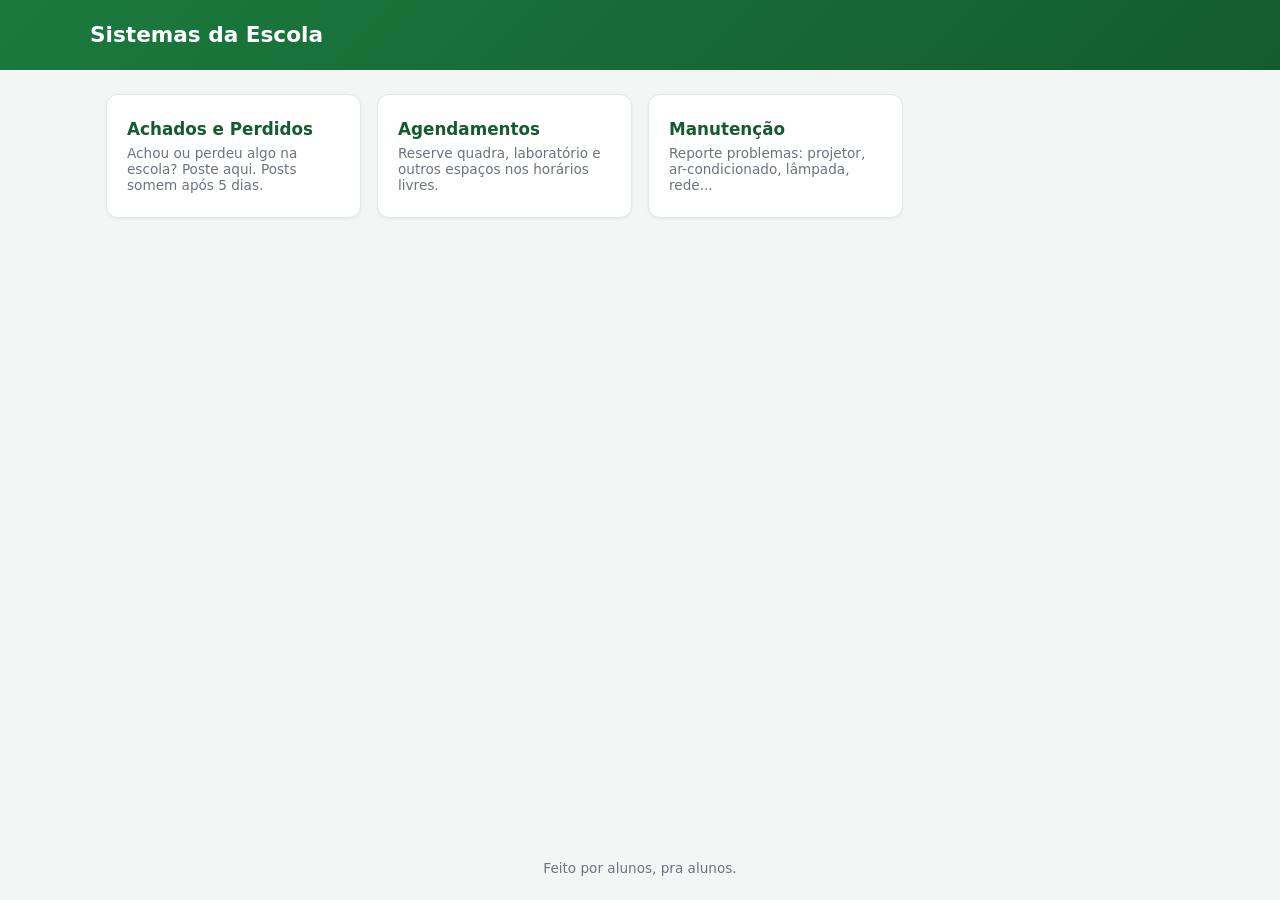
==== index.html @ 4308b47b "Remove link do calendario da turma do hub" ====
<!DOCTYPE html>
<html lang="pt-BR">
<head>
  <meta charset="UTF-8" />
  <meta name="viewport" content="width=device-width, initial-scale=1.0" />
  <title>Sistemas da Escola</title>
  <link rel="stylesheet" href="style.css" />
</head>
<body>
  <header>
    <div class="header-linha">
      <h1>Sistemas da Escola</h1>
    </div>
  </header>

  <main>
    <div class="hub">
      <a href="achados.html">
        <h2>Achados e Perdidos</h2>
        <p>Achou ou perdeu algo na escola? Poste aqui. Posts somem após 5 dias.</p>
      </a>
      <a href="agendamentos.html">
        <h2>Agendamentos</h2>
        <p>Reserve quadra, laboratório e outros espaços nos horários livres.</p>
      </a>
      <a href="manutencao.html">
        <h2>Manutenção</h2>
        <p>Reporte problemas: projetor, ar-condicionado, lâmpada, rede...</p>
      </a>
    </div>
  </main>

  <footer>
    <p>Feito por alunos, pra alunos.</p>
  </footer>
</body>
</html>
---- style.css ----
:root {
  --verde: #1b7a3d;
  --verde-escuro: #145c2e;
  --vermelho: #c0392b;
  --amarelo: #b8860b;
  --azul: #2563eb;
  --fundo: #f4f6f5;
  --card: #ffffff;
  --texto: #24292f;
  --texto-suave: #6b7280;
  --borda: #e2e8f0;
}

* { box-sizing: border-box; margin: 0; padding: 0; }

[hidden] { display: none !important; }

body {
  font-family: "Segoe UI", system-ui, -apple-system, sans-serif;
  background: var(--fundo);
  color: var(--texto);
  min-height: 100vh;
  display: flex;
  flex-direction: column;
}

header {
  background: linear-gradient(135deg, var(--verde), var(--verde-escuro));
  color: #fff;
  padding: 1.4rem 1rem;
}

header .header-linha {
  max-width: 1100px;
  margin: 0 auto;
  display: flex;
  align-items: center;
  gap: 1rem;
  flex-wrap: wrap;
}

header h1 { font-size: 1.35rem; flex: 1; }

.voltar {
  color: #fff;
  text-decoration: none;
  font-size: 0.9rem;
  opacity: 0.9;
}

.voltar:hover { opacity: 1; }

main {
  flex: 1;
  width: 100%;
  max-width: 1100px;
  margin: 0 auto;
  padding: 1.5rem 1rem 2.5rem;
  display: flex;
  flex-direction: column;
  gap: 1.5rem;
}

.card {
  background: var(--card);
  border: 1px solid var(--borda);
  border-radius: 12px;
  padding: 1.25rem 1.5rem;
  box-shadow: 0 1px 3px rgba(0, 0, 0, 0.06);
}

.card h2 { font-size: 1.1rem; margin-bottom: 1rem; }

/* ---- formulários ---- */

form.estilo {
  display: flex;
  flex-direction: column;
  gap: 0.85rem;
}

label {
  display: flex;
  flex-direction: column;
  gap: 0.3rem;
  font-size: 0.85rem;
  font-weight: 600;
  flex: 1;
}

input, textarea, select {
  font: inherit;
  font-weight: 400;
  padding: 0.55rem 0.7rem;
  border: 1px solid var(--borda);
  border-radius: 8px;
  background: var(--fundo);
  width: 100%;
}

input:focus, textarea:focus, select:focus {
  outline: 2px solid var(--verde);
  outline-offset: -1px;
}

.linha { display: flex; gap: 0.8rem; flex-wrap: wrap; }

button, .btn {
  font: inherit;
  font-weight: 600;
  padding: 0.55rem 1.2rem;
  border-radius: 8px;
  cursor: pointer;
  border: 0;
}

.btn-primario { background: var(--verde); color: #fff; }
.btn-primario:disabled { opacity: 0.6; cursor: wait; }
.btn-sec { background: var(--fundo); border: 1px solid var(--borda) !important; }
.btn-perigo { background: #fdecea; color: var(--vermelho); }
.btn-mini { padding: 0.3rem 0.7rem; font-size: 0.8rem; }

.dica { font-size: 0.78rem; color: var(--texto-suave); }

.feedback { font-size: 0.85rem; font-weight: 600; }
.feedback.ok { color: var(--verde); }
.feedback.erro { color: var(--vermelho); }

.vazio { color: var(--texto-suave); }

/* ---- toggle tipo (achados/perdidos) ---- */

.toggle { display: flex; gap: 0.5rem; margin-bottom: 1rem; }

.toggle button {
  flex: 1;
  padding: 0.7rem;
  border: 2px solid var(--borda);
  background: var(--fundo);
  border-radius: 10px;
  font-size: 0.95rem;
}

.toggle button.ativo { border-color: var(--verde); background: #eaf6ee; color: var(--verde-escuro); }
.toggle button.ativo.perdido { border-color: var(--vermelho); background: #fdecea; color: var(--vermelho); }

/* ---- feed de cards ---- */

.feed {
  display: grid;
  grid-template-columns: repeat(auto-fill, minmax(280px, 1fr));
  gap: 1rem;
}

.post {
  border: 1px solid var(--borda);
  border-radius: 10px;
  overflow: hidden;
  display: flex;
  flex-direction: column;
}

.post img {
  width: 100%;
  height: 180px;
  object-fit: cover;
  background: var(--fundo);
}

.post .corpo { padding: 0.9rem 1rem; display: flex; flex-direction: column; gap: 0.45rem; }

.tag {
  align-self: flex-start;
  font-size: 0.72rem;
  font-weight: 700;
  text-transform: uppercase;
  letter-spacing: 0.04em;
  padding: 0.2rem 0.6rem;
  border-radius: 999px;
}

.tag.achado { background: #eaf6ee; color: var(--verde-escuro); }
.tag.perdido { background: #fdecea; color: var(--vermelho); }
.tag.report { background: #fdf3dd; color: var(--amarelo); }

.post .campo { font-size: 0.85rem; }
.post .campo strong { color: var(--texto-suave); font-weight: 600; }

.post .rodape {
  margin-top: auto;
  padding-top: 0.5rem;
  font-size: 0.75rem;
  color: var(--texto-suave);
}

/* ---- grade de agendamentos ---- */

.semana-nav {
  display: flex;
  align-items: center;
  justify-content: space-between;
  flex-wrap: wrap;
  gap: 0.75rem;
  margin-bottom: 1rem;
}

.semana-nav h3 { font-size: 1rem; }

.grade-wrap { overflow-x: auto; }

table.grade {
  border-collapse: collapse;
  width: 100%;
  min-width: 720px;
  font-size: 0.8rem;
}

.grade th, .grade td {
  border: 1px solid var(--borda);
  padding: 0.35rem;
  text-align: center;
}

.grade th { background: var(--fundo); font-weight: 600; }
.grade th small { display: block; font-weight: 400; color: var(--texto-suave); }

.grade td.hora { background: var(--fundo); font-weight: 600; white-space: nowrap; }

.grade td.livre {
  cursor: pointer;
  color: var(--verde);
  font-weight: 600;
}

.grade td.livre:hover { background: #eaf6ee; }

.grade td.ocupado { background: #eaf6ee; }
.grade td.ocupado .servico { font-weight: 700; color: var(--verde-escuro); }
.grade td.ocupado .quem { font-size: 0.72rem; color: var(--texto-suave); }

.grade td.pendente { background: #fdf3dd; color: var(--amarelo); font-weight: 600; }
.grade td.passado { background: #fafafa; color: #cbd2d8; }

/* ---- painel admin ---- */

.admin-box {
  border: 2px dashed var(--borda);
  border-radius: 12px;
  padding: 1.25rem 1.5rem;
}

.admin-item {
  display: flex;
  align-items: center;
  justify-content: space-between;
  gap: 0.75rem;
  flex-wrap: wrap;
  padding: 0.7rem 0;
  border-bottom: 1px solid var(--borda);
}

.admin-item:last-child { border-bottom: 0; }

.admin-item .info { font-size: 0.88rem; }
.admin-item .info small { display: block; color: var(--texto-suave); }
.admin-item .botoes { display: flex; gap: 0.4rem; }

/* ---- hub ---- */

.hub {
  display: grid;
  grid-template-columns: repeat(auto-fill, minmax(230px, 1fr));
  gap: 1rem;
}

.hub a {
  display: block;
  background: var(--card);
  border: 1px solid var(--borda);
  border-radius: 12px;
  padding: 1.5rem 1.25rem;
  text-decoration: none;
  color: var(--texto);
  box-shadow: 0 1px 3px rgba(0, 0, 0, 0.06);
  transition: transform 0.15s ease, border-color 0.15s ease;
}

.hub a:hover { transform: translateY(-3px); border-color: var(--verde); }

.hub h2 { font-size: 1.05rem; color: var(--verde-escuro); margin-bottom: 0.4rem; }
.hub p { font-size: 0.85rem; color: var(--texto-suave); }

/* ---- dialog ---- */

dialog {
  border: 0;
  border-radius: 14px;
  padding: 1.5rem;
  width: min(440px, calc(100vw - 2rem));
  box-shadow: 0 12px 40px rgba(0, 0, 0, 0.25);
}

dialog::backdrop { background: rgba(0, 0, 0, 0.45); }
dialog h2 { margin-bottom: 1rem; font-size: 1.15rem; }

.botoes {
  display: flex;
  justify-content: flex-end;
  gap: 0.6rem;
  margin-top: 0.3rem;
}

footer {
  text-align: center;
  padding: 1.5rem 1rem;
  color: var(--texto-suave);
  font-size: 0.85rem;
}
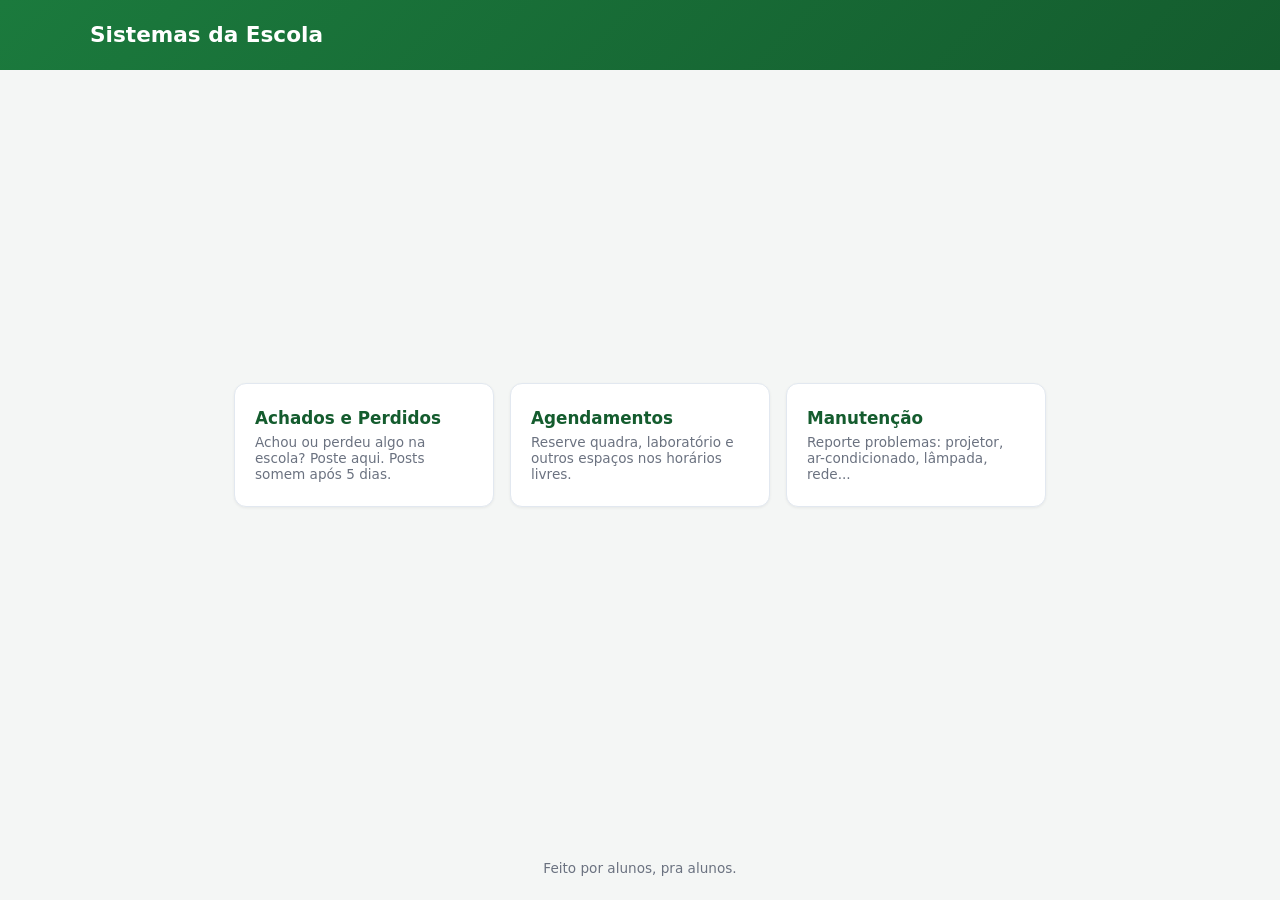
==== commit f826924f: "Centraliza os cards do hub na tela" ====
--- a/index.html
+++ b/index.html
@@ -13,7 +13,7 @@
     </div>
   </header>
 
-  <main>
+  <main class="main-centro">
     <div class="hub">
       <a href="achados.html">
         <h2>Achados e Perdidos</h2>
--- a/style.css
+++ b/style.css
@@ -268,13 +268,17 @@
 /* ---- hub ---- */
 
 .hub {
-  display: grid;
-  grid-template-columns: repeat(auto-fill, minmax(230px, 1fr));
+  display: flex;
+  flex-wrap: wrap;
+  justify-content: center;
   gap: 1rem;
 }
+
+.main-centro { justify-content: center; }
 
 .hub a {
   display: block;
+  width: 260px;
   background: var(--card);
   border: 1px solid var(--borda);
   border-radius: 12px;
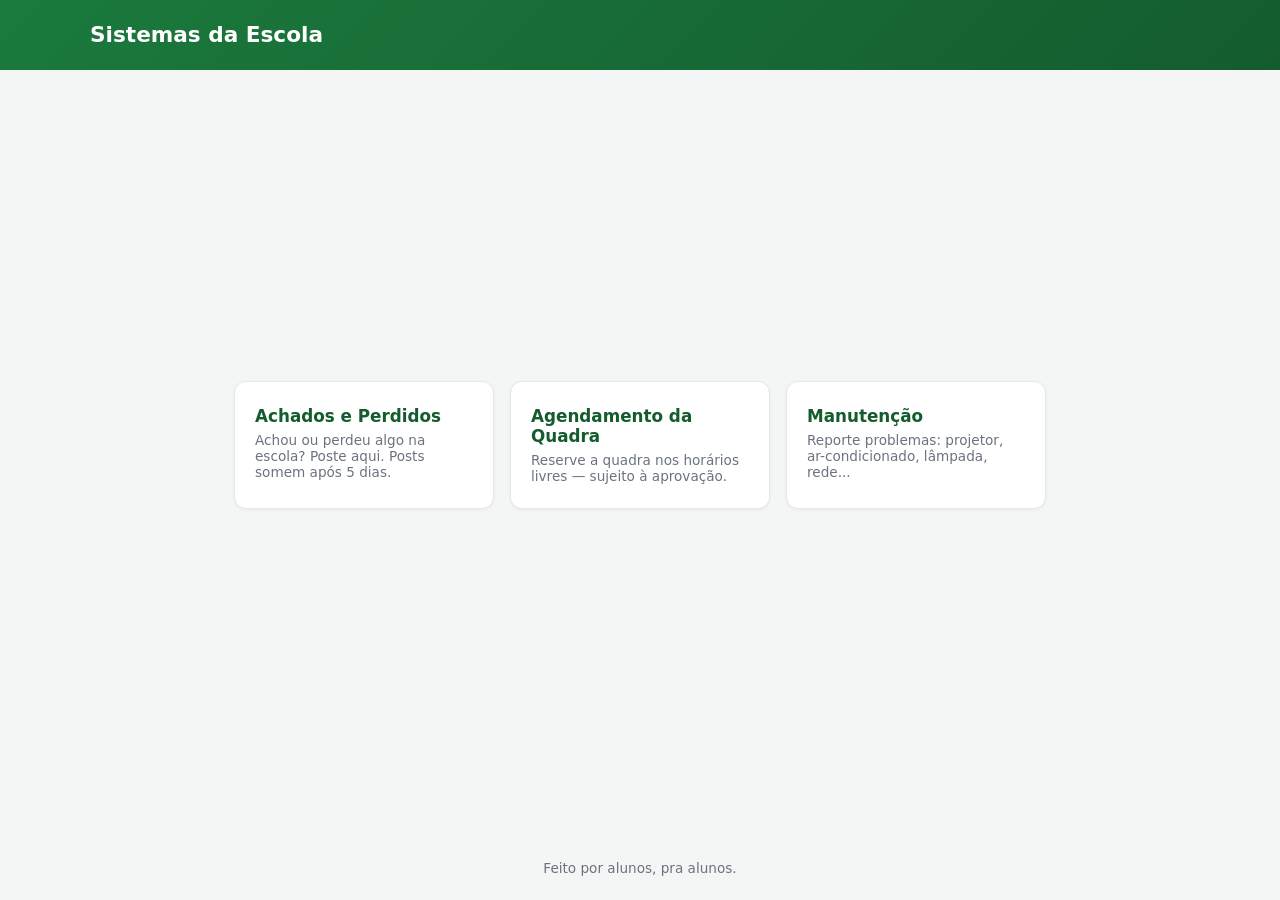
==== commit afdad8d6: "Agendamento vira exclusivo da quadra" ====
--- a/index.html
+++ b/index.html
@@ -20,8 +20,8 @@
         <p>Achou ou perdeu algo na escola? Poste aqui. Posts somem após 5 dias.</p>
       </a>
       <a href="agendamentos.html">
-        <h2>Agendamentos</h2>
-        <p>Reserve quadra, laboratório e outros espaços nos horários livres.</p>
+        <h2>Agendamento da Quadra</h2>
+        <p>Reserve a quadra nos horários livres — sujeito à aprovação.</p>
       </a>
       <a href="manutencao.html">
         <h2>Manutenção</h2>
--- a/style.css
+++ b/style.css
@@ -228,17 +228,24 @@
 
 .grade td.livre {
   cursor: pointer;
-  color: var(--verde);
+  background: #eaf6ee;
+  color: var(--verde-escuro);
   font-weight: 600;
 }
 
-.grade td.livre:hover { background: #eaf6ee; }
-
-.grade td.ocupado { background: #eaf6ee; }
-.grade td.ocupado .servico { font-weight: 700; color: var(--verde-escuro); }
-.grade td.ocupado .quem { font-size: 0.72rem; color: var(--texto-suave); }
-
-.grade td.pendente { background: #fdf3dd; color: var(--amarelo); font-weight: 600; }
+.grade td.livre:hover { background: #cdeeda; }
+
+.grade td.ocupado { background: #dbeafe; }
+.grade td.ocupado .servico { font-weight: 700; color: var(--azul); }
+.grade td.ocupado .quem { font-size: 0.72rem; color: #1e40af; }
+
+.grade td.pendente { background: #fdf3dd; }
+.grade td.pendente .servico { font-weight: 700; color: var(--amarelo); }
+.grade td.pendente .quem { font-size: 0.72rem; color: #92600a; }
+
+.grade td.bloqueado { background: #fdecea; color: var(--vermelho); font-weight: 700; }
+.grade td.ini1 { background: #cdeeda; color: var(--verde-escuro); font-weight: 700; }
+.grade td.intervalo { background: #eef0f2; color: var(--texto-suave); font-style: italic; }
 .grade td.passado { background: #fafafa; color: #cbd2d8; }
 
 /* ---- painel admin ---- */
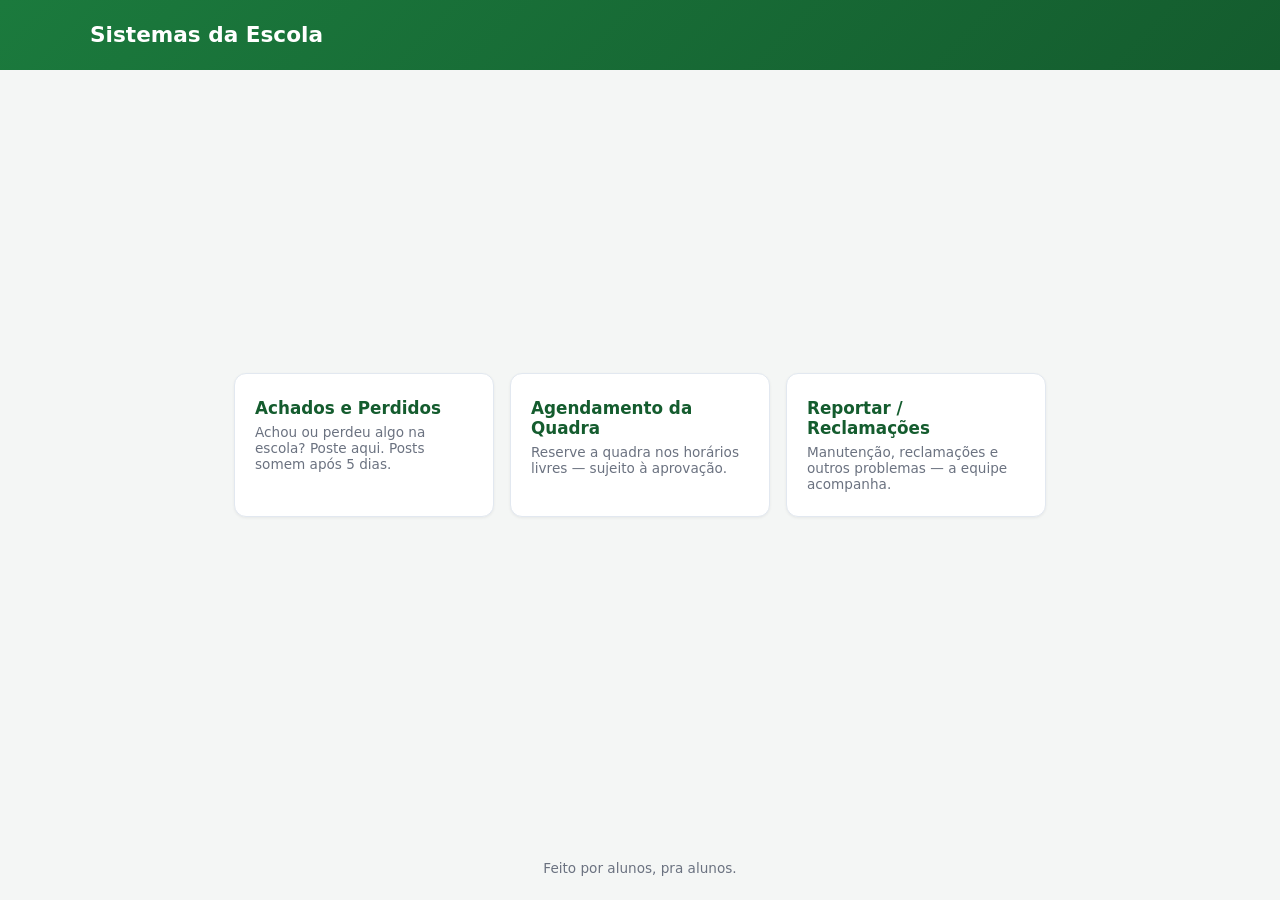
==== commit 871b4f72: "Manutencao vira Reportar/Reclamacoes com tipo e painel admin" ====
--- a/index.html
+++ b/index.html
@@ -24,8 +24,8 @@
         <p>Reserve a quadra nos horários livres — sujeito à aprovação.</p>
       </a>
       <a href="manutencao.html">
-        <h2>Manutenção</h2>
-        <p>Reporte problemas: projetor, ar-condicionado, lâmpada, rede...</p>
+        <h2>Reportar / Reclamações</h2>
+        <p>Manutenção, reclamações e outros problemas — a equipe acompanha.</p>
       </a>
     </div>
   </main>
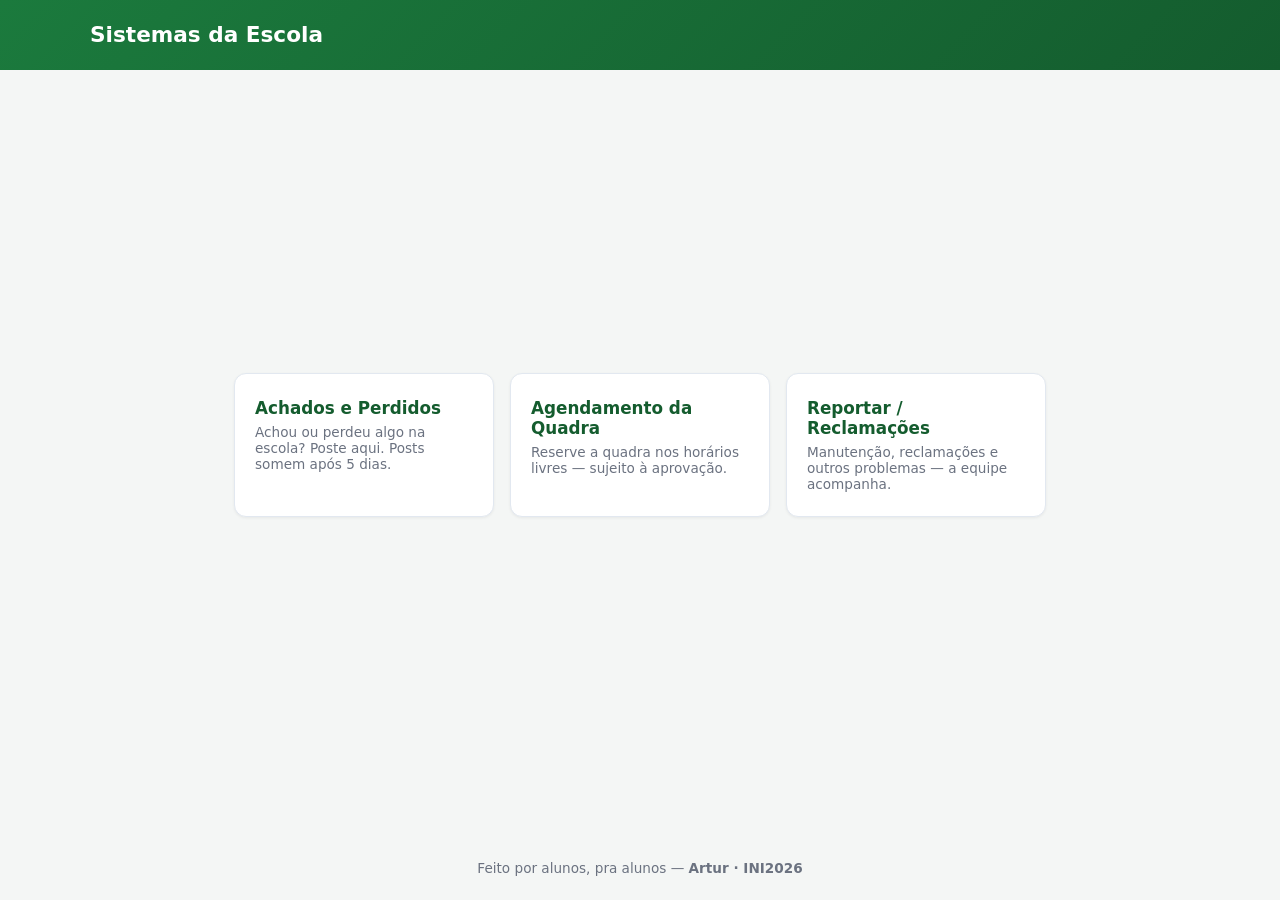
==== commit 0a8162bc: "Adiciona credito Artur INI2026 nos rodapes" ====
--- a/index.html
+++ b/index.html
@@ -31,7 +31,7 @@
   </main>
 
   <footer>
-    <p>Feito por alunos, pra alunos.</p>
+    <p>Feito por alunos, pra alunos — <strong>Artur · INI2026</strong></p>
   </footer>
 </body>
 </html>
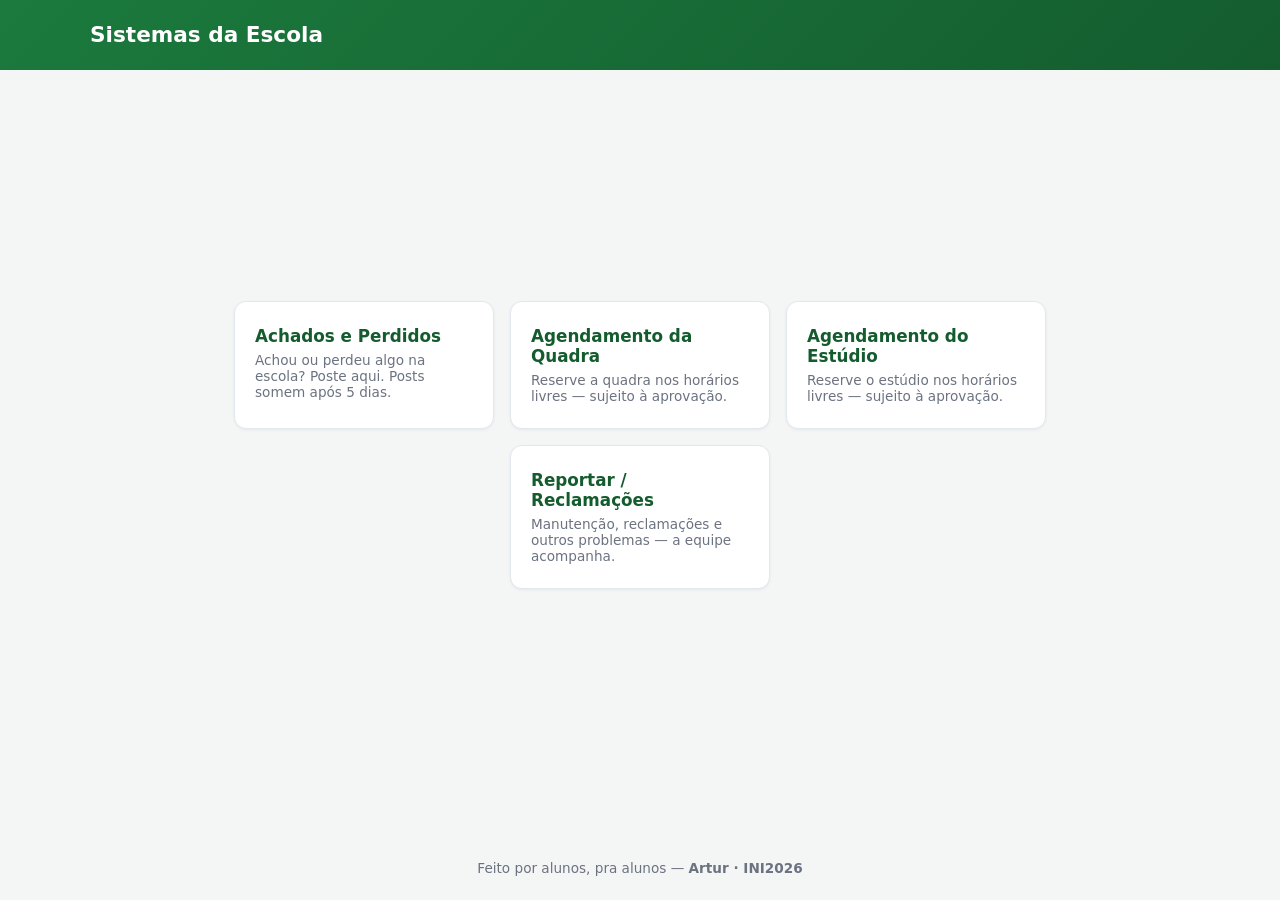
==== commit d28283fd: "Nova pagina Agendamento do Estudio com bloqueios proprios" ====
--- a/index.html
+++ b/index.html
@@ -23,6 +23,10 @@
         <h2>Agendamento da Quadra</h2>
         <p>Reserve a quadra nos horários livres — sujeito à aprovação.</p>
       </a>
+      <a href="estudio.html">
+        <h2>Agendamento do Estúdio</h2>
+        <p>Reserve o estúdio nos horários livres — sujeito à aprovação.</p>
+      </a>
       <a href="manutencao.html">
         <h2>Reportar / Reclamações</h2>
         <p>Manutenção, reclamações e outros problemas — a equipe acompanha.</p>
--- a/style.css
+++ b/style.css
@@ -128,6 +128,28 @@
 
 .vazio { color: var(--texto-suave); }
 
+/* ---- aviso fixo do admin ---- */
+
+#avisos { display: flex; flex-direction: column; gap: 0.5rem; }
+#avisos:empty { display: none; }
+
+.aviso {
+  background: #fdf3dd;
+  border: 1px solid #f0d48a;
+  border-left: 5px solid var(--amarelo);
+  border-radius: 10px;
+  padding: 0.75rem 1rem;
+  font-size: 0.9rem;
+  font-weight: 600;
+}
+
+.aviso small {
+  display: block;
+  margin-top: 0.25rem;
+  font-weight: 400;
+  color: var(--texto-suave);
+}
+
 /* ---- toggle tipo (achados/perdidos) ---- */
 
 .toggle { display: flex; gap: 0.5rem; margin-bottom: 1rem; }
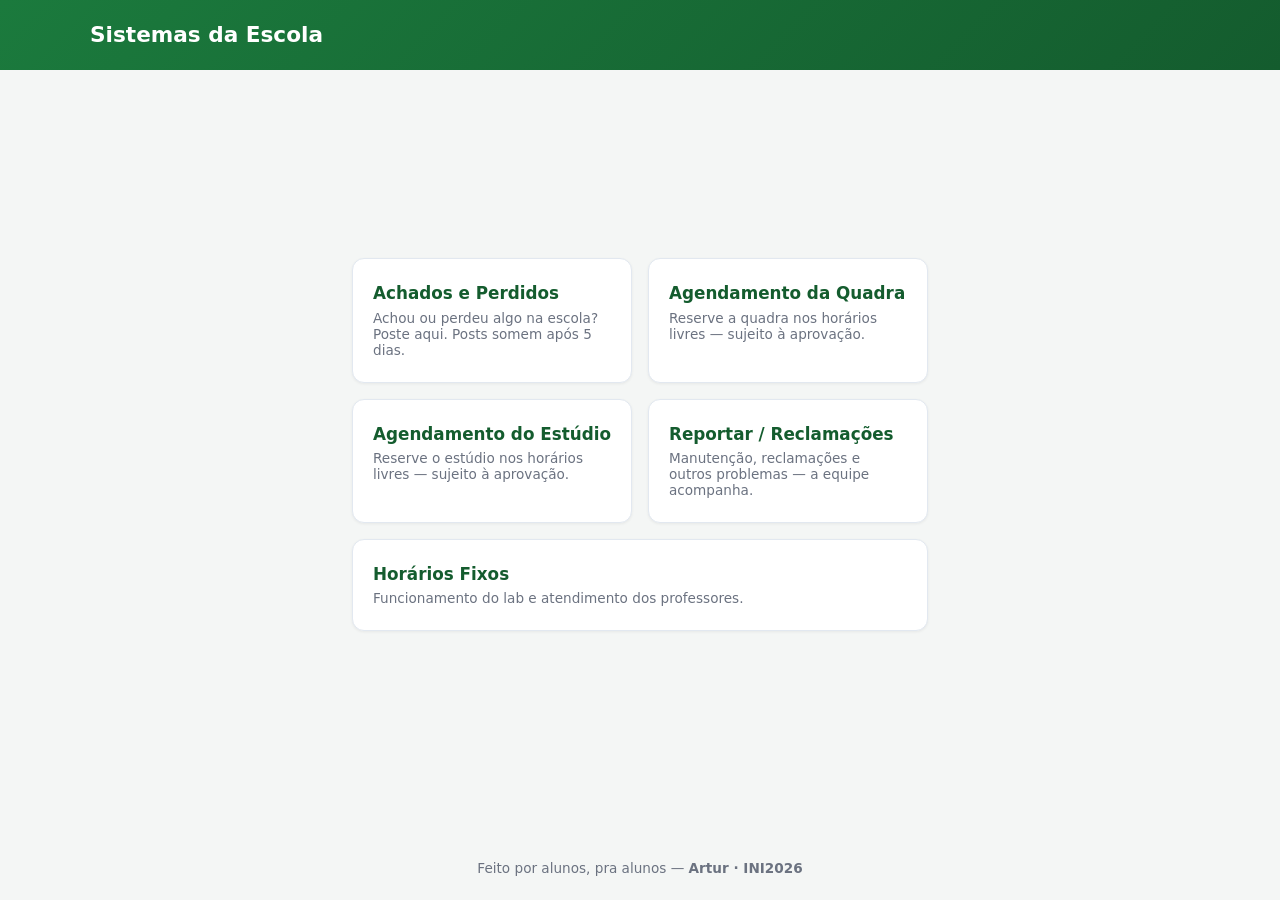
==== commit 927a3e4b: "Pagina Horarios Fixos com planilhas embutidas" ====
--- a/index.html
+++ b/index.html
@@ -31,6 +31,10 @@
         <h2>Reportar / Reclamações</h2>
         <p>Manutenção, reclamações e outros problemas — a equipe acompanha.</p>
       </a>
+      <a href="horarios.html">
+        <h2>Horários Fixos</h2>
+        <p>Funcionamento do lab e atendimento dos professores.</p>
+      </a>
     </div>
   </main>
 
--- a/style.css
+++ b/style.css
@@ -150,6 +150,18 @@
   color: var(--texto-suave);
 }
 
+/* ---- planilhas embutidas ---- */
+
+iframe.planilha {
+  width: 100%;
+  height: 300px;
+  border: 1px solid var(--borda);
+  border-radius: 8px;
+  margin-bottom: 0.5rem;
+}
+
+iframe.planilha.alta { height: 560px; }
+
 /* ---- toggle tipo (achados/perdidos) ---- */
 
 .toggle { display: flex; gap: 0.5rem; margin-bottom: 1rem; }
@@ -297,17 +309,23 @@
 /* ---- hub ---- */
 
 .hub {
-  display: flex;
-  flex-wrap: wrap;
+  display: grid;
+  grid-template-columns: repeat(2, minmax(220px, 280px));
   justify-content: center;
   gap: 1rem;
 }
 
+@media (max-width: 640px) {
+  .hub { grid-template-columns: minmax(0, 340px); }
+}
+
+/* último card ocupa a linha toda quando o total é ímpar */
+.hub a:last-child { grid-column: 1 / -1; }
+
 .main-centro { justify-content: center; }
 
 .hub a {
   display: block;
-  width: 260px;
   background: var(--card);
   border: 1px solid var(--borda);
   border-radius: 12px;
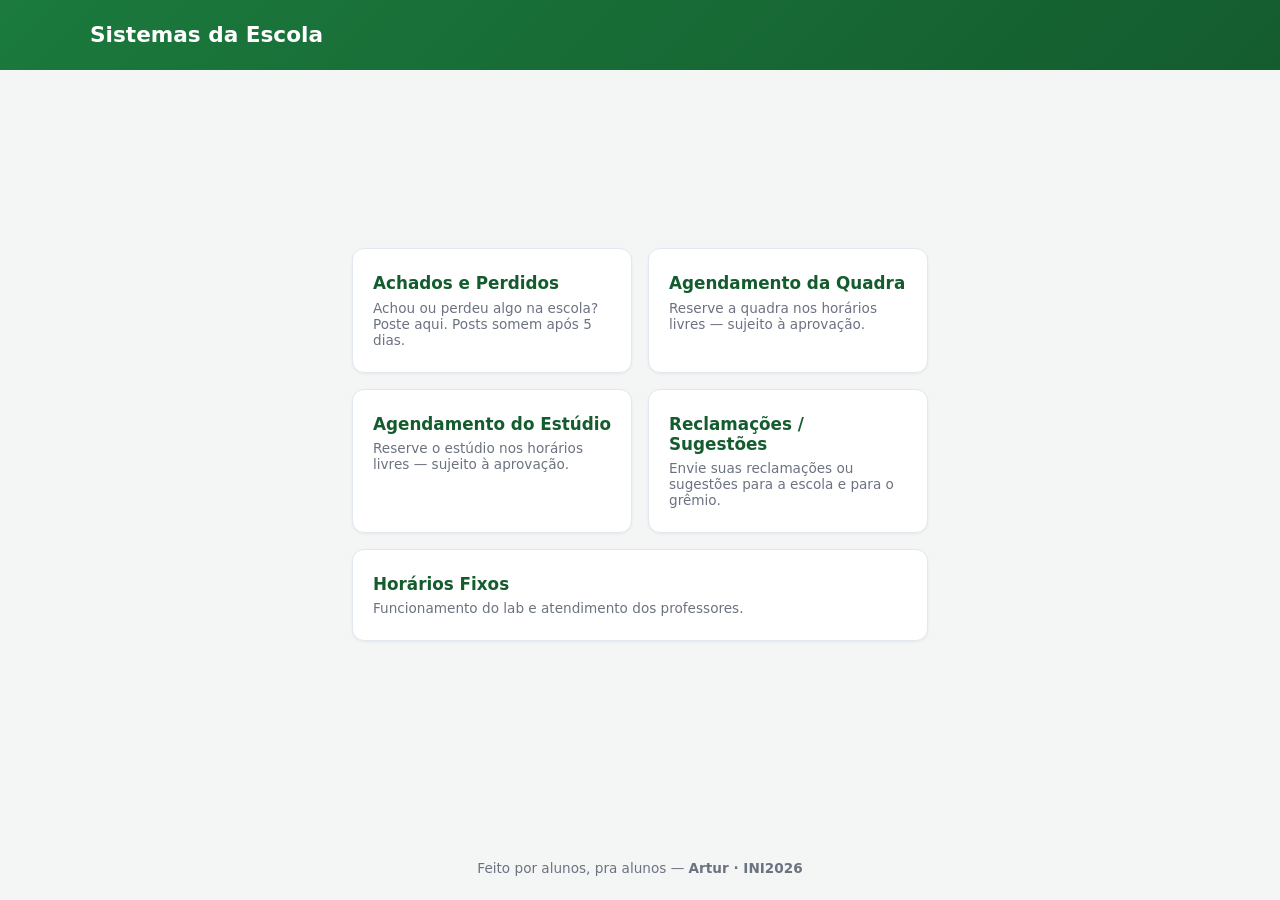
==== commit 64bc6259: "Renomeia reportar para reclamacoes/sugestoes e adiciona tipo sugestao" ====
--- a/index.html
+++ b/index.html
@@ -28,8 +28,8 @@
         <p>Reserve o estúdio nos horários livres — sujeito à aprovação.</p>
       </a>
       <a href="manutencao.html">
-        <h2>Reportar / Reclamações</h2>
-        <p>Manutenção, reclamações e outros problemas — a equipe acompanha.</p>
+        <h2>Reclamações / Sugestões</h2>
+        <p>Envie suas reclamações ou sugestões para a escola e para o grêmio.</p>
       </a>
       <a href="horarios.html">
         <h2>Horários Fixos</h2>
--- a/style.css
+++ b/style.css
@@ -216,9 +216,37 @@
 .tag.achado { background: #eaf6ee; color: var(--verde-escuro); }
 .tag.perdido { background: #fdecea; color: var(--vermelho); }
 .tag.report { background: #fdf3dd; color: var(--amarelo); }
+.tag.sugestao { background: #e8effe; color: var(--azul); }
 
 .post .campo { font-size: 0.85rem; }
 .post .campo strong { color: var(--texto-suave); font-weight: 600; }
+
+.reacoes {
+  display: flex;
+  gap: 0.4rem;
+  flex-wrap: wrap;
+  margin-top: 0.4rem;
+}
+
+.reacao {
+  font-size: 1.05rem;
+  line-height: 1;
+  padding: 0.3rem 0.55rem;
+  background: var(--fundo);
+  border: 1px solid var(--borda);
+  border-radius: 999px;
+  cursor: pointer;
+  display: flex;
+  align-items: center;
+  gap: 0.3rem;
+}
+
+.reacao:hover { border-color: var(--amarelo); }
+
+.reacao span { font-size: 0.75rem; font-weight: 700; color: var(--texto-suave); }
+
+.reacao.reagiu { background: #fdf3dd; border-color: #f0d48a; cursor: default; }
+.reacao.reagiu span { color: var(--amarelo); }
 
 .post .rodape {
   margin-top: auto;
